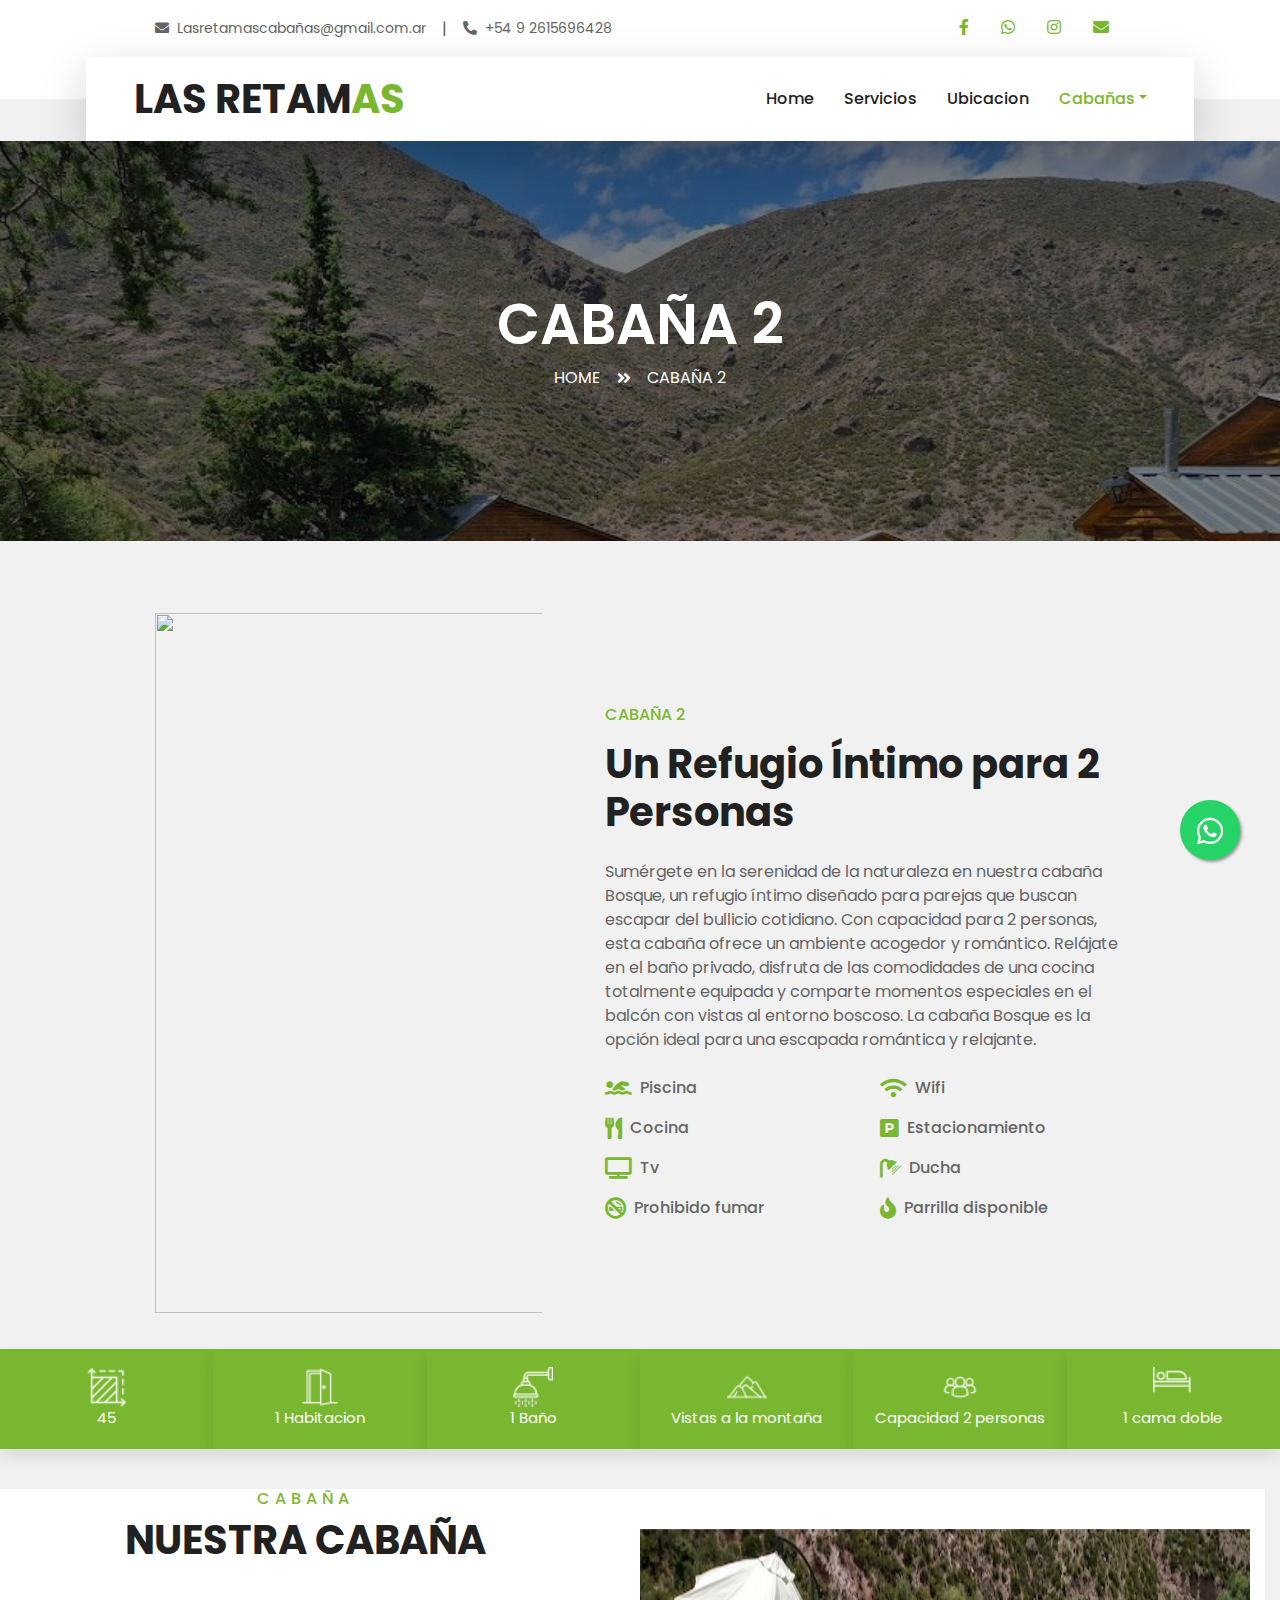
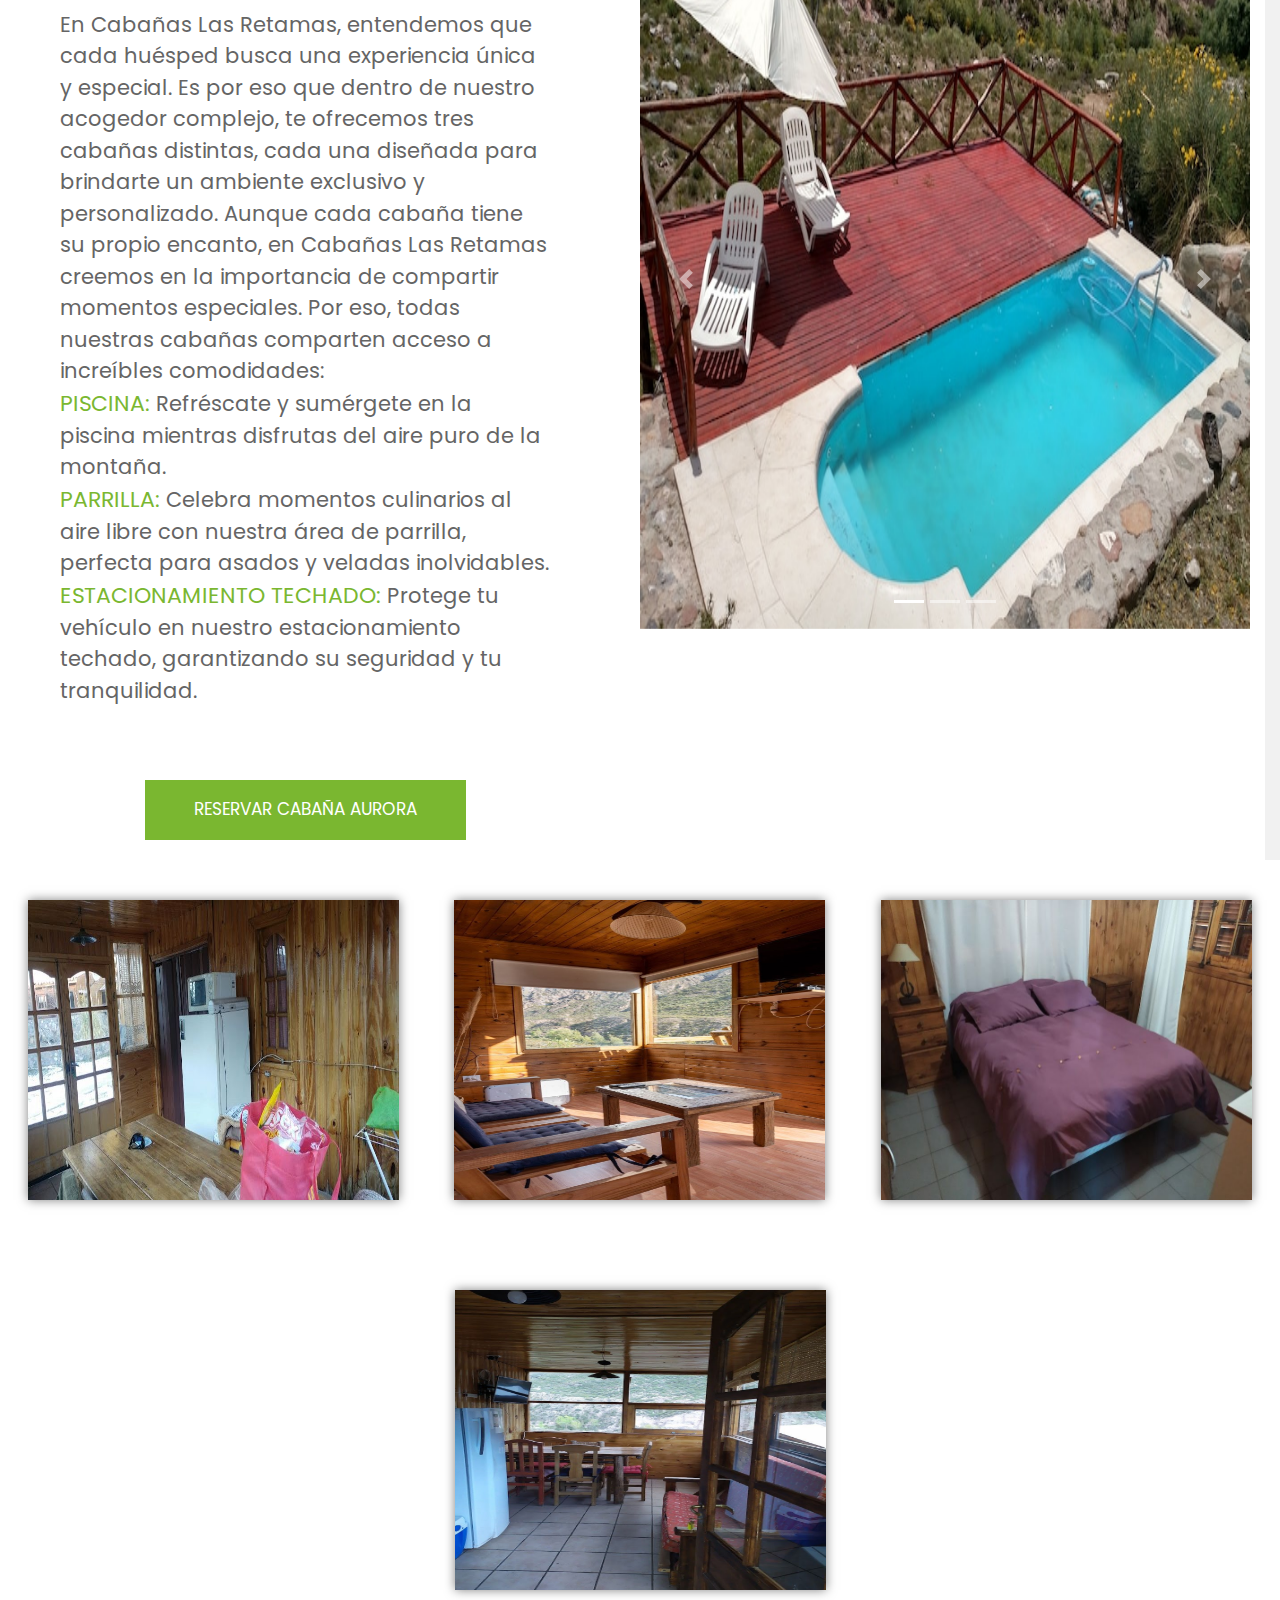
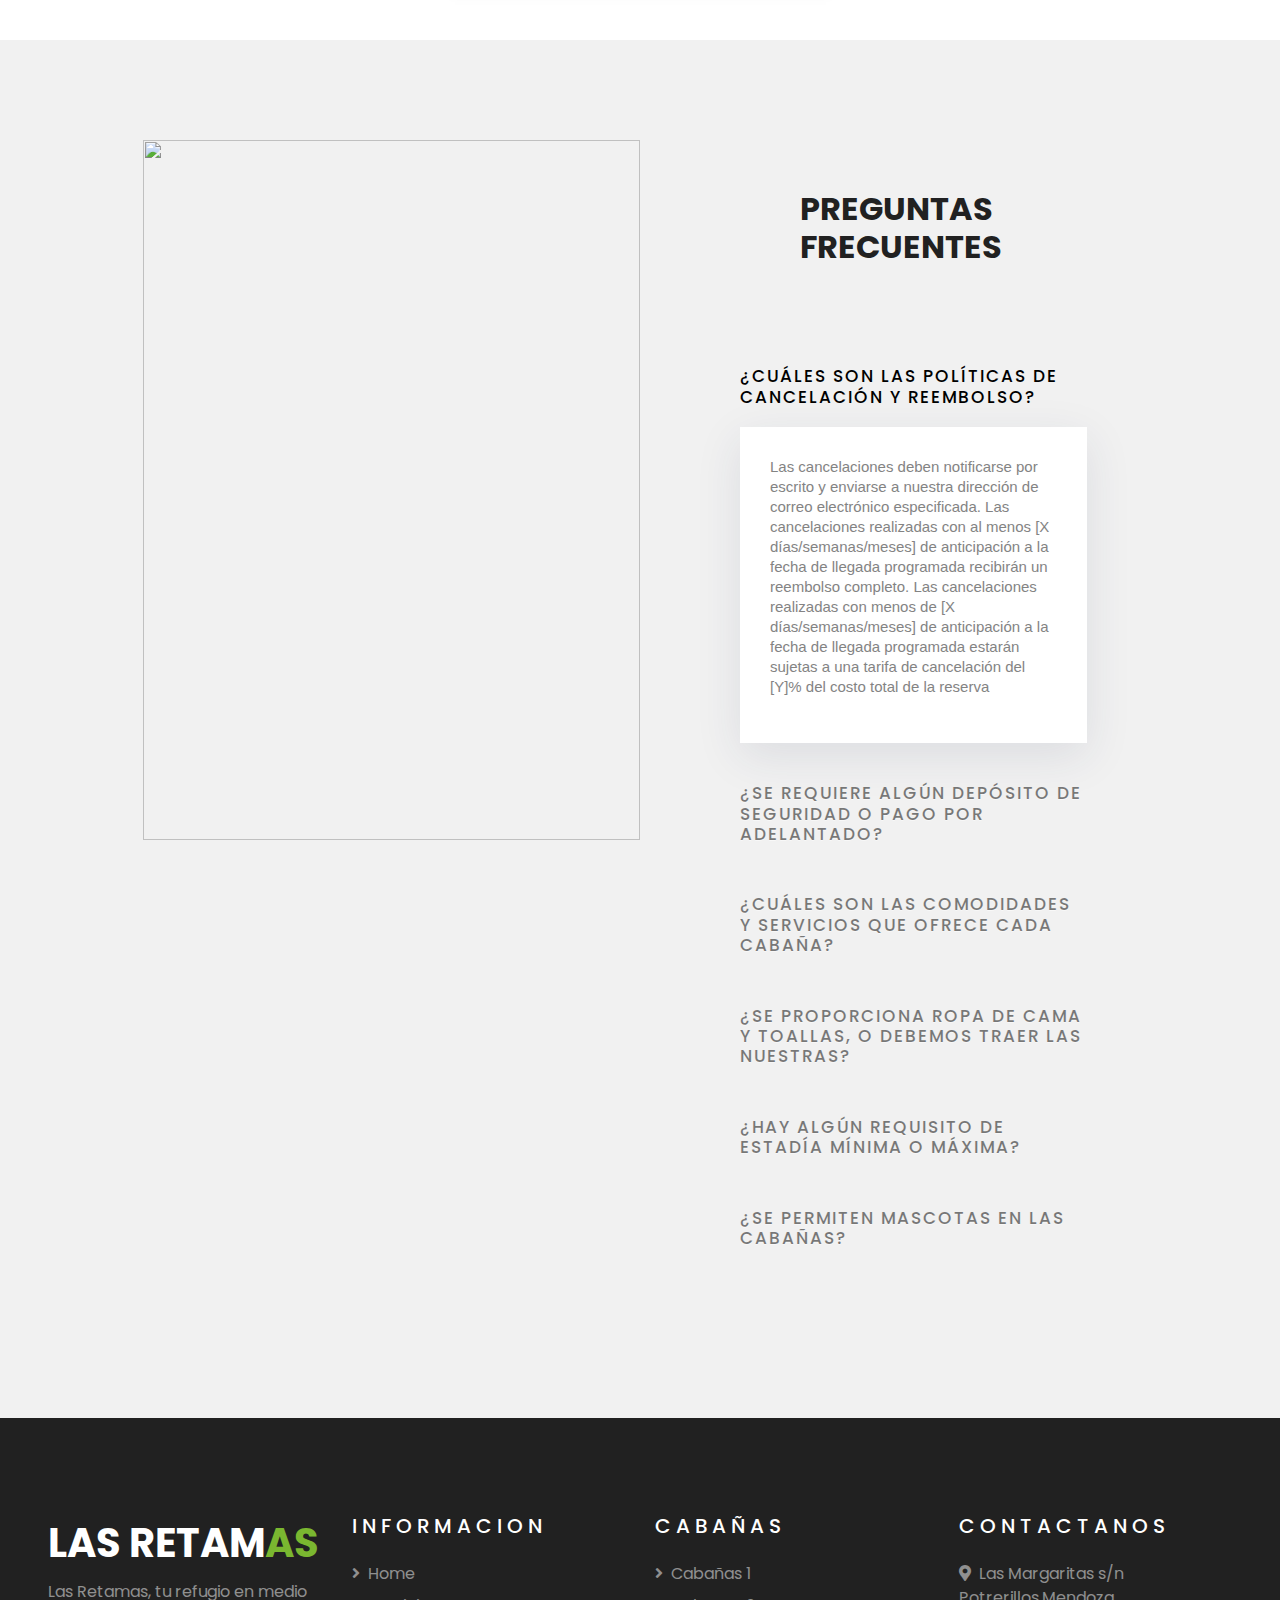
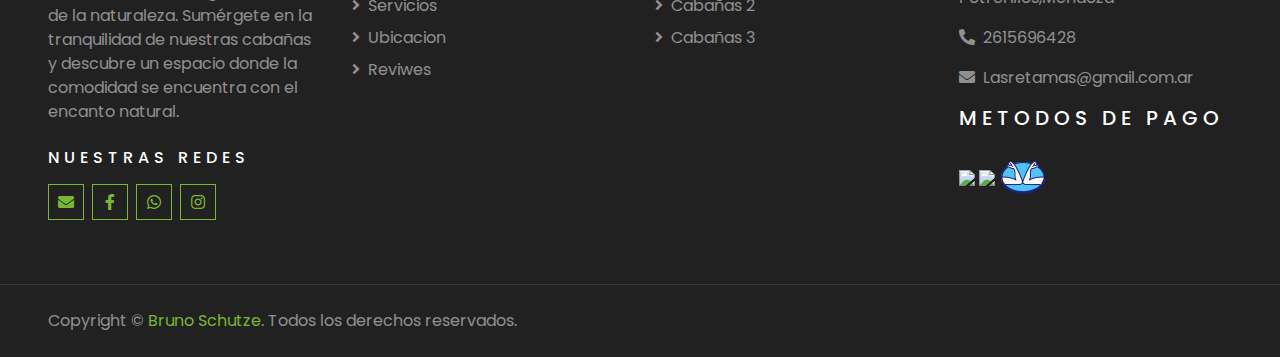
==== pages/cabaña2.html @ 5788be17 "Primer-comit-final" ====
<!DOCTYPE html>
<html lang="en">

<head>
    <meta charset="utf-8">
    <title>Las Retamas - Cabaña 2</title>
    <meta content="width=device-width, initial-scale=1.0" name="viewport">
    <meta content="Free HTML Templates" name="keywords">
    <meta content="Free HTML Templates" name="description">
    <link rel="icon" href="../img/logo.png">

    <!-- bootstrap css -->
    <link rel="stylesheet" href="../css2/bootstrap.min.css">
    <!-- Responsive-->
    <link rel="stylesheet" href="../css2/responsive.css">
    <!-- Scrollbar Custom CSS -->
    <link rel="stylesheet" href="../css2/jquery.mCustomScrollbar.min.css">
    <!-- Tweaks for older IEs-->
    <link rel="stylesheet" href="https://netdna.bootstrapcdn.com/font-awesome/4.0.3/css/font-awesome.css">
    <link rel="stylesheet" href="https://cdnjs.cloudflare.com/ajax/libs/fancybox/2.1.5/jquery.fancybox.min.css" media="screen">
    <!-- Favicon -->
    <link href="img/favicon.ico" rel="icon">
    <!-- Google Web Fonts -->
    <link rel="preconnect" href="https://fonts.gstatic.com">
    <link href="https://fonts.googleapis.com/css2?family=Poppins:wght@400;500;600;700&display=swap" rel="stylesheet"> 
    <!-- Font Awesome -->
    <link href="https://cdnjs.cloudflare.com/ajax/libs/font-awesome/5.10.0/css/all.min.css" rel="stylesheet">
    <!-- Libraries Stylesheet -->
    <link href="lib/owlcarousel/assets/owl.carousel.min.css" rel="stylesheet">
    <link href="lib/tempusdominus/css/tempusdominus-bootstrap-4.min.css" rel="stylesheet" />

    <!-- Google Web Fonts -->
    <link rel="preconnect" href="https://fonts.gstatic.com">
    <link href="https://fonts.googleapis.com/css2?family=Poppins:wght@400;500;600;700&display=swap" rel="stylesheet">

    <!-- Libraries Stylesheet -->
    <link href="lib/animate/animate.min.css" rel="stylesheet">
    <link href="lib/owlcarousel/assets/owl.carousel.min.css" rel="stylesheet">
    <link href="lib/tempusdominus/css/tempusdominus-bootstrap-4.min.css" rel="stylesheet" />

    <!-- Customized Bootstrap Stylesheet -->
    <link href="../css/style2.css" rel="stylesheet">

    <!-- Customized Bootstrap Stylesheet -->
    <link href="../css4/style.css" rel="stylesheet">
    
</head>

<body>
    <!-- Topbar Start -->
    <div class="container-fluid bg-light pt-3 d-none d-lg-block">
        <div class="container">
            <div class="row">
                <div class="col-lg-6 text-center text-lg-left mb-2 mb-lg-0">
                    <div class="d-inline-flex align-items-center">
                        <p class="contact-info"><i class="fa fa-envelope mr-2"></i>Lasretamascabañas@gmail.com.ar</p>
                        <p class="text-body px-3">|</p>
                        <p class="contact-info"><i class="fa fa-phone-alt mr-2"></i>+54 9 2615696428</p>
                    </div>
                </div>
    
                <div class="col-lg-6 text-center text-lg-right">
                    <div class="d-inline-flex align-items-center">
                        <a class="text-primary px-3" href="https://www.facebook.com/profile.php?id=100063808460003" target="_blank">
                            <i class="fab fa-facebook-f"></i>
                        </a>
                        <a class="text-primary px-3" href="https://api.whatsapp.com/send?phone=2615696428&text=Hola, me gustaria reservar en Las Retamas" target="_blank">
                            <i class="fab fa-whatsapp"></i>
                        </a>
                        <a class="text-primary px-3" href="https://www.instagram.com/lasretamasmza/" target="_blank">
                            <i class="fab fa-instagram"></i>
                        </a>
                        <a class="text-primary px-3" href="mailto:Lasretamascabañas@gmail.com.ar" target="_blank">
                            <i class="fas fa-envelope"></i>
                        </a>
                    </div>
                </div>
            </div>
        </div>
    </div>
    <!-- Topbar End -->

    

    <!-- Navbar Start -->
    <div class="container-fluid position-relative nav-bar p-0">
        <div class="container-lg position-relative p-0 px-lg-3" style="z-index: 9;">
            <nav class="navbar navbar-expand-lg bg-light navbar-light shadow-lg py-3 py-lg-0 pl-3 pl-lg-5">
                <a href="" class="navbar-brand">
                    <h1 class="m-0 text-primary"><span class="text-dark">LAS RETAM</span>AS</h1>
                </a>
                <button type="button" class="navbar-toggler" data-toggle="collapse" data-target="#navbarCollapse">
                    <span class="navbar-toggler-icon"></span>
                </button>
                <div class="collapse navbar-collapse justify-content-between px-3" id="navbarCollapse">
                    <div class="navbar-nav ml-auto py-0">
                        <a href="../index.html" class="nav-item nav-link">Home</a>
                        <a href="../index.html#servicios" class="nav-item nav-link">Servicios</a>
                        <a href="../index.html#ubicacion" class="nav-item nav-link">Ubicacion</a>
                        <div class="nav-item dropdown">
                            <a href="#" class="nav-link dropdown-toggle active" data-toggle="dropdown">Cabañas</a>
                            <div class="dropdown-menu border-0 rounded-0 m-0">
                                <a href="./cabaña1.html" class="dropdown-item">Cabaña 1</a>
                                <a href="./cabaña2.html" class="dropdown-item">Cabaña 2</a>
                                <a href="./cabaña3.html " class="dropdown-item">Cabaña 3</a>
                            </div>
                        </div>
                    </div>
                </div>
            </nav>
        </div>
    </div>
    <!-- Navbar End -->


    <!-- Header Start -->
    <div class="container-fluid page-header-2">
        <div class="container">
            <div class="d-flex flex-column align-items-center justify-content-center" style="min-height: 400px">
                <h3 class="display-4 text-white text-uppercase">CABAÑA 2</h3>
                <div class="d-inline-flex text-white">
                    <p class="m-0 text-uppercase"><a class="text-white" href="../index.html">Home</a></p>
                    <i class="fa fa-angle-double-right pt-1 px-3"></i>
                    <p class="m-0 text-uppercase">CABAÑA 2</p>
                </div>
            </div>
        </div>
    </div>
    <!-- Header End -->
    
    


    <!-- About Start -->
<div class="container-fluid py-5">
    <div class="container pt-0 pt-lg-4">
        <div class="row align-items-center">
            <div class="col-lg-5">
                <img class="img-fluid" src="../img/cabañas-vista-con-dron.jpg" alt="">
            </div>
            <div class="col-lg-7 mt-5 mt-lg-0 pl-lg-5">
                <h6 class="text-secondary text-uppercase font-weight-medium mb-3">Cabaña 2</h6>
                <h1 class="mb-4">Un Refugio Íntimo para 2 Personas</h1>
                <p class="mb-2">Sumérgete en la serenidad de la naturaleza en nuestra cabaña Bosque, un refugio íntimo diseñado para parejas que buscan escapar del bullicio cotidiano. Con capacidad para 2 personas, esta cabaña ofrece un ambiente acogedor y romántico. Relájate en el baño privado, disfruta de las comodidades de una cocina totalmente equipada y comparte momentos especiales en el balcón con vistas al entorno boscoso. La cabaña Bosque es la opción ideal para una escapada romántica y relajante.</p>
                <div class="row servicios-columnas">
                    <div class="col-sm-6 pt-3">
                        <div class="d-flex align-items-center">
                            <i class="fas fa-lg fas fa-swimmer text-primary mr-2"></i>
                            <p class="font-weight-medium m-0">Piscina</p>
                        </div>
                    </div>
                    <div class="col-sm-6 pt-3">
                        <div class="d-flex align-items-center">
                            <i class="fas fa-lg fas fa-wifi text-primary mr-2"></i>
                            <p class="font-weight-medium m-0">Wifi</p>
                        </div>
                    </div>
                    <div class="col-sm-6 pt-3">
                        <div class="d-flex align-items-center">
                            <i class="fas fa-lg fas fa-utensils text-primary mr-2"></i>
                            <p class="font-weight-medium m-0">Cocina</p>
                        </div>
                    </div>
                    <div class="col-sm-6 pt-3">
                        <div class="d-flex align-items-center">
                            <i class="fas fa-lg fas fa-parking text-primary mr-2"></i>
                            <p class="font-weight-medium m-0">Estacionamiento</p>
                        </div>
                    </div>
                    <div class="col-sm-6 pt-3">
                        <div class="d-flex align-items-center">
                            <i class="fas fa-lg fas fa-tv text-primary mr-2"></i>
                            <p class="font-weight-medium m-0">Tv</p>
                        </div>
                    </div> 
                    <div class="col-sm-6 pt-3">
                        <div class="d-flex align-items-center">
                            <i class="fas fa-lg fa-shower text-primary mr-2"></i>
                            <p class="font-weight-medium m-0">Ducha</p>
                        </div>
                    </div>
                    <div class="col-sm-6 pt-3">
                        <div class="d-flex align-items-center">
                            <i class="fas fa-lg fas fa-smoking-ban text-primary mr-2"></i>
                            <p class="font-weight-medium m-0">Prohibido fumar</p>
                        </div>
                    </div>
                    <div class="col-sm-6 pt-3">
                        <div class="d-flex align-items-center">
                            <i class="fas fa-lg fas fa-fire text-primary mr-2"></i>
                            <p class="font-weight-medium m-0">Parrilla disponible</p>
                        </div>
                    </div> 
                </div>
            </div>
        </div>
    </div>
</div>
<!-- About End -->


    <section class="imagenes-botones">
        <button type="button" class="btn btn-primary">
            <img src="../img/metros-cuadrados-logo.png" alt="Image 1">
            <span class="texto-grande"><br>45</span>
        </button>
        <button type="button" class="btn btn-primary" >
            <img src="../img/puerta-abierta.png" alt="Image 2">
            <span class="texto-grande"><br>1 Habitacion</span>
        </button>
        <button type="button" class="btn btn-primary">
            <img src="../img/ducha.png" alt="Image 3">
            <span class="texto-grande"><br>1 Baño</span>
        </button>
        <button type="button" class="btn btn-primary">
            <img src="../img/montaña.png" alt="Image 4">
            <span class="texto-grande"><br>Vistas a la montaña</span>
        </button>
        <button type="button" class="btn btn-primary">
            <img src="../img/grupo-de-personas.png" alt="Image 5">
            <span class="texto-grande"><br>Capacidad 2 personas</span>
        </button>
        <button type="button" class="btn btn-primary">
            <img src="../img/cama-logo.png" alt="Image 6">
            <span class="texto-grande"><br>1 cama doble </span>
        </button>
    </section>



<!-- Carosuel mio -->
<div class="row br" style="background-color: white; width: 100%;" >
    <div class="col-md-6 text-center my-auto text-left">
        <h6 class="text-primary text-uppercase" style="letter-spacing: 5px;">CABAÑA</h6>
        <h1>NUESTRA CABAÑA</h1>
        <p class="text" style="font-size: 21px; margin-top: 45px;">
            En Cabañas Las Retamas, entendemos que cada huésped busca una experiencia única y especial. Es por eso que dentro de nuestro acogedor complejo, te ofrecemos tres cabañas distintas, cada una diseñada para brindarte un ambiente exclusivo y personalizado.
            Aunque cada cabaña tiene su propio encanto, en Cabañas Las Retamas creemos en la importancia de compartir momentos especiales. Por eso, todas nuestras cabañas comparten acceso a increíbles comodidades:
            <br><span style="color: #7AB730; font-size: 22px;">PISCINA:</span> Refréscate y sumérgete en la piscina mientras disfrutas del aire puro de la montaña.
            <br><span style="color: #7AB730; font-size: 22px;">PARRILLA:</span> Celebra momentos culinarios al aire libre con nuestra área de parrilla, perfecta para asados y veladas inolvidables.
            <br><span style="color: #7AB730; font-size: 22px;">ESTACIONAMIENTO TECHADO:</span> Protege tu vehículo en nuestro estacionamiento techado, garantizando su seguridad y tu tranquilidad.
        </p>

        <div class="container text-center" style="margin-bottom: 20px; margin-top: 10px;">
            <a href="https://api.whatsapp.com/send?phone=2613667004&text=Hola, vi la informacion de la pagina web me gustaria reservar la Cabaña Aurora" class="btn btn-primary py-md-3 px-md-5 mt-2" style="font-size: 17px;">RESERVAR CABAÑA AURORA</a>
        </div>
    </div>
    <div class="col-md-6">
        <div id="demo" class="carousel slide" data-ride="carousel">
            <ul class="carousel-indicators">
                <li data-target="#demo" data-slide-to="0" class="active"></li>
                <li data-target="#demo" data-slide-to="1"></li>
                <li data-target="#demo" data-slide-to="2"></li>
            </ul>
            <div class="carousel-inner" style="margin-bottom: 30px; margin-top: 40px;">
                <div class="carousel-item active">
                    <img class="carousel-img" src="../img/pileta.jpg" alt="Imagen 1" width="100%" height="700px">
                  </div>
                  <div class="carousel-item">
                    <img class="carousel-img" src="../img/balcon-se-ve-cabañas.jpeg" alt="Imagen 2" width="100%" height="700px">
                  </div>
                  <div class="carousel-item">
                    <img class="carousel-img" src="../img/pileta-foto-linda-con-zoom.jpeg" alt="Imagen 3" width="100%" height="700px">
                  </div>
                  <div class="carousel-item">
                    <img class="carousel-img" src="../img/parilla-carne.jpeg" alt="Imagen 4" width="100%" height="700px">
                  </div>
                  <div class="carousel-item">
                    <img class="carousel-img" src="../img/garage-cubierto.jpeg" alt="Imagen 4" width="100%" height="700px">
                  </div>
            </div>
            <a class="carousel-control-prev" href="#demo" data-slide="prev">
                <span class="carousel-control-prev-icon"></span>
            </a>
            <a class="carousel-control-next" href="#demo" data-slide="next">
                <span class="carousel-control-next-icon"></span>
            </a>
        </div>
    </div>
</div>
<!-- Carosuel mio -->

    <!-- collage pics-->
    <section class="image-container" style="margin-bottom: 100px; background-color: white;" >
        <img src="../img/cabaña-adentro.jpeg" alt="Image 1">
        <img src="../img/esquina-cabaña-adentro.jpeg" alt="Image 2">
        <img src="../img/cama-matrimonial.jpeg" alt="Image 3">
        <img src="../img/cabaña-adentro-foto-linda.jpeg" alt="Image 4">
    </section> 

    


    <section class="restaurant top" style="margin-top: 100px; margin-bottom: 100px; "id="restaurant">
        <div class="container flex">
          <div class="left">
            <img src="../img/vista-arriba-de-costado.jpg" alt="">
          </div>
          <div class="right">
            <div class="text">
              <h2>PREGUNTAS FRECUENTES</h2>
            </div>
            <div class="accordionWrapper">
              <div class="accordionItem open">
                <h6 class="accordionIHeading text-uppercase" style="letter-spacing: 2px;">¿Cuáles son las políticas de cancelación y reembolso?</h6>
                <div class="accordionItemContent">
                  <p>Las cancelaciones deben notificarse por escrito y enviarse a nuestra dirección de correo electrónico especificada.
                    Las cancelaciones realizadas con al menos [X días/semanas/meses] de anticipación a la fecha de llegada programada recibirán un reembolso completo.
                    Las cancelaciones realizadas con menos de [X días/semanas/meses] de anticipación a la fecha de llegada programada estarán sujetas a una tarifa de cancelación del [Y]% del costo total de la reserva
                  </p>
                </div>
              </div>
              <div class="accordionItem close">
                <h6 class="accordionIHeading text-uppercase" style="letter-spacing: 2px;">¿Se requiere algún depósito de seguridad o pago por adelantado?</h6>
                <div class="accordionItemContent">
                  <p>Si; se requiere un depósito de seguridad para todas las reservas. El monto del depósito se especificará al cliente al realizar la reserva..
                  </p>
                </div>
              </div>
              <div class="accordionItem close">
                <h6 class="accordionIHeading text-uppercase" style="letter-spacing: 2px;">¿Cuáles son las comodidades y servicios que ofrece cada cabaña?</h6>
                <div class="accordionItemContent">
                  <p>
                    "Nuestras cabañas están diseñadas para ofrecer a nuestros huéspedes una experiencia acogedora y confortable. Cada cabaña cuenta con una variedad de comodidades y servicios para garantizar una estancia inolvidable:
                    
                    <br>Servicios de la Unidad:
                    Baño privado con ducha, Juegos de toallas para su comodidad.
                    <br>Habitación:
                    Calefacción para mantenerse cálido en cualquier temporada.
                    <br>Entretenimiento:
                    Televisión LCD de 28 pulgadas para disfrutar de programas y películas.
                    <br>Comida y Bebida:
                    
                    Cocina completamente equipada con utensilios y vajilla.
                    Tetera/pava eléctrica para preparar tus bebidas favoritas.
                    Refrigerador/freezer de tamaño grande para almacenar alimentos frescos.
                    Microondas, horno y placa de cocina para cocinar tus propias comidas.
                    <br>Más Características:
                    Algunas cabañas ofrecen vistas panorámicas a las montañas.
                    Espacios al aire libre, ya sea un balcón o patio, para disfrutar del entorno natural.
                  </p>
                </div>
              </div>
              <div class="accordionItem close">
                <h6 class="accordionIHeading text-uppercase" style="letter-spacing: 2px;">¿Se proporciona ropa de cama y toallas, o debemos traer las nuestras?</h6>
                <div class="accordionItemContent">
                  <p>
                    "Sí, en nuestras cabañas proporcionamos toda la ropa de cama necesaria, así como toallas para su conveniencia. Queremos que su estancia sea lo más cómoda posible, por lo que puede dejar espacio en su equipaje y despreocuparse de traer estos elementos.
                </div>
              </div>
              <div class="accordionItem close">
                <h6 class="accordionIHeading text-uppercase" style="letter-spacing: 2px;">¿Hay algún requisito de estadía mínima o máxima?</h6>
                <div class="accordionItemContent">
                  <p>"No, no imponemos ningún requisito de estadía mínima ni máxima. En Cabañas Las Retamas, entendemos que cada huésped tiene necesidades y planes únicos. Ya sea que esté buscando una escapada de fin de semana, unas vacaciones más prolongadas o cualquier otra duración, estamos encantados de adaptarnos a sus preferencias. 
                  </p>
                </div>
              </div>
              <div class="accordionItem close">
                <h6 class="accordionIHeading text-uppercase" style="letter-spacing: 2px;">¿Se permiten mascotas en las cabañas?</h6>
                <div class="accordionItemContent">
                  <p>Lo sentimos, pero en nuestras cabañas no se permiten mascotas. Queremos asegurarnos de mantener un ambiente cómodo y seguro para todos nuestros huéspedes, y esta política nos ayuda a garantizar una experiencia agradable para todos.
                  </p>
                </div>
              </div>
            </div>
          </div>
        </div>
      </section>
      <script>
        var accItem = document.getElementsByClassName('accordionItem');
        var accHD = document.getElementsByClassName('accordionIHeading');
    
        for (i = 0; i < accHD.length; i++) {
          accHD[i].addEventListener('click', toggleItem, false);
        }
    
        function toggleItem() {
          var itemClass = this.parentNode.className;
          for (var i = 0; i < accItem.length; i++) {
            accItem[i].className = 'accordionItem close';
          }
          if (itemClass == 'accordionItem close') {
            this.parentNode.className = 'accordionItem open';
          }
        }
      </script>


    <!-- Back to Top -->
    <a href="#" class="btn btn-lg btn-primary btn-lg-square back-to-top" style="position: fixed; bottom: 120px;"><i class="fa fa-angle-double-up"></i></a>

    <!-- Footer Start -->
    <div class="container-fluid bg-dark text-white-50 py-5 px-sm-3 px-lg-5" style="margin-top: 0px;">
        <div class="row pt-5">
            <div class="col-lg-3 col-md-6 mb-5">
                <a href="" class="navbar-brand">
                    <h1 class="text-primary"><span class="text-white">LAS RETAM</span>AS</h1>
                </a>
                <p>Las Retamas, tu refugio en medio de la naturaleza. Sumérgete en la tranquilidad de nuestras cabañas y descubre un espacio donde la comodidad se encuentra con el encanto natural.</p>
                <h6 class="text-white text-uppercase mt-4 mb-3" style="letter-spacing: 5px;">Nuestras Redes</h6>
                <div class="d-flex justify-content-start">
                    <a class="btn btn-outline-primary btn-square mr-2" href="mailto:Lasretamascabañas@gmail.com.ar" target="_blank"><i class="fas fa-envelope"></i></a>
                    <a class="btn btn-outline-primary btn-square mr-2" href="https://www.facebook.com/profile.php?id=100063808460003" target="_blank"><i class="fab fa-facebook-f"></i></a>
                    <a class="btn btn-outline-primary btn-square mr-2" href="https://api.whatsapp.com/send?phone=2615696428&text=Hola, me gustaria reservar en Las Retamas" target="_blank"><i class="fab fa-whatsapp"></i></a>
                    <a class="btn btn-outline-primary btn-square" href="https://www.instagram.com/lasretamasmza/" target="_blank"><i class="fab fa-instagram"></i></a>
                </div>
            </div>
            <div class="col-lg-3 col-md-6 mb-5">
                <h5 class="text-white text-uppercase mb-4" style="letter-spacing: 5px;">INFORMACION</h5>
                <div class="d-flex flex-column justify-content-start">
                    <a class="text-white-50 mb-2" href="../index.html"><i class="fa fa-angle-right mr-2"></i>Home</a>
                    <a class="text-white-50 mb-2" href="#servicios"><i class="fa fa-angle-right mr-2"></i>Servicios</a>
                    <a class="text-white-50 mb-2" href="#ubicacion"><i class="fa fa-angle-right mr-2"></i>Ubicacion</a>
                    <a class="text-white-50 mb-2" href="#opiniones"><i class="fa fa-angle-right mr-2"></i>Reviwes</a>
                </div>
            </div>
            <div class="col-lg-3 col-md-6 mb-5">
                <h5 class="text-white text-uppercase mb-4" style="letter-spacing: 5px;">Cabañas</h5>
                <div class="d-flex flex-column justify-content-start">
                    <a class="text-white-50 mb-2" href="./cabaña1.html"><i class="fa fa-angle-right mr-2"></i>Cabañas 1</a>
                    <a class="text-white-50 mb-2" href="./cabaña2.html"><i class="fa fa-angle-right mr-2"></i>Cabañas 2</a>
                    <a class="text-white-50 mb-2" href="./cabaña3.html"><i class="fa fa-angle-right mr-2"></i>Cabañas 3</a>
                </div>
            </div>
            <div class="col-lg-3 col-md-6 mb-5">
                <h5 class="text-white text-uppercase mb-4" style="letter-spacing: 5px;">Contactanos</h5>
                <p><i class="fa fa-map-marker-alt mr-2"></i>Las Margaritas s/n Potrerillos,Mendoza</p>
                <p><i class="fa fa-phone-alt mr-2"></i>2615696428</p>
                <p><i class="fa fa-envelope mr-2"></i>Lasretamas@gmail.com.ar</p>

                <h5 class="text-white text-uppercase mb-4" style="letter-spacing: 5px;">Metodos de Pago</h5>
                <img src="https://img.icons8.com/color/48/000000/visa.png" />
                <img src="https://img.icons8.com/color/48/000000/mastercard.png" />
                <img src="../img/icons8-mercado-pago-48.png" />
            </div>
        </div>
    </div>
    <div class="container-fluid bg-dark text-white border-top py-4 px-sm-3 px-md-5" style="border-color: rgba(256, 256, 256, .1) !important;">
        <div class="row">
            <div class="col-lg-6 text-center text-md-left mb-3 mb-md-0">
                <p class="m-0 text-white-50">Copyright &copy; <a href="#">Bruno Schutze</a>. Todos los derechos reservados.</a>
                </p>
            </div>
        </div>
    </div>   
    <!-- Footer End -->

    <!-- Back to Top -->
    <a href="#" class="btn btn-lg btn-primary btn-lg-square back-to-top" style="position: fixed; bottom: 120px;"><i class="fa fa-angle-double-up"></i></a>

    <a href="https://api.whatsapp.com/send?phone=2615696428&text=Hola, me gustaria reservar en Las Retamas" class= "float pulse" target="_blank">
        <i class="fab fa-whatsapp my-float "></i>
    </a>
    
    

    <!-- JavaScript Libraries -->
    <script src="https://code.jquery.com/jquery-3.4.1.min.js"></script>
    <script src="https://stackpath.bootstrapcdn.com/bootstrap/4.4.1/js/bootstrap.bundle.min.js"></script>
    <script src="lib/easing/easing.min.js"></script>
    <script src="lib/owlcarousel/owl.carousel.min.js"></script>
    <script src="lib/tempusdominus/js/moment.min.js"></script>
    <script src="lib/tempusdominus/js/moment-timezone.min.js"></script>
    <script src="lib/tempusdominus/js/tempusdominus-bootstrap-4.min.js"></script>


    <!-- Template Javascript -->
    <script src="js/main.js"></script>

    
</body>

</html>
---- css2/responsive.css ----
/*--------------------------------------------------------------------- File Name: responsive.css ---------------------------------------------------------------------*/


/*------------------------------------------------------------------- 991px x 768px ---------------------------------------------------------------------*/

@media (min-width: 1200px) and (max-width: 1342px) {
    #myCarousel a.carousel-control-next {
        right: 45.5%;
    }
    #myCarousel .carousel-control-next:hover,
    #myCarousel .carousel-control-next:focus {
        right: 44%;
    }
    #testimon a.carousel-control-prev {
        left: 116%;
    }
    #testimon a.carousel-control-next {
        right: -39%;
    }
}

@media (min-width: 992px) and (max-width: 1199px) {
    .navigation.navbar-dark .navbar-nav .nav-link {
        margin: 0px 29px;
    }
    #myCarousel a.carousel-control-next {
        right: 44.5%;
    }
    #myCarousel .carousel-control-next:hover,
    #myCarousel .carousel-control-next:focus {
        right: 42%;
    }
    #myCarousel .carousel-control-prev:hover,
    #myCarousel .carousel-control-prev:focus {
        left: 45.5%;
    }
    .text-bg h1 {
        font-size: 76px;
    }
    .about_img::before {
        height: 90%;
    }
    .mar_top {
        margin-top: -21px;
    }
    .gallery_text {
        height: 308px;
    }
    .titlepage h2 {
        font-size: 37px;
    }
    #design a.carousel-control-next {
        right: 26%;
    }
    #design a.carousel-control-prev {
        left: 28%;
    }
    .mr_le figure {
        margin-right: -145px !important;
    }
    .latest_news .news_box .news_img figure {
        margin-left: -145px;
    }
    .latest_news .news_box .news_room ul li a {
        padding-right: 8px;
    }
    .banner_testimonial {
        padding: 40px 20px;
    }
    #testimon a.carousel-control-prev {
        left: 113%;
    }
    #testimon a.carousel-control-next {
        right: -40%;
    }
    .footer h3 {
        font-size: 26px;
    }
}

@media (min-width: 768px) and (max-width: 991px) {
    .navigation.navbar-dark .navbar-nav .nav-link {
        margin: 0px 12px;
    }
    #myCarousel a.carousel-control-next {
        right: 42.5%;
    }
    #myCarousel .carousel-control-next:hover,
    #myCarousel .carousel-control-next:focus {
        right: 40%;
    }
    #myCarousel .carousel-control-prev:hover,
    #myCarousel .carousel-control-prev:focus {
        left: 45.5%;
    }
    .text-bg h1 {
        font-size: 60px;
        line-height: 73px;
    }
    .titlepage h2 {
        font-size: 28px;
        line-height: 23px;
    }
    .about .titlepage p {
        font-size: 15px;
        line-height: 28px;
        padding-bottom: 18px;
        padding-right: 13px;
    }
    .about_img::before {
        height: 77%;
    }
    .service_box h3 {
        font-size: 18px;
    }
    .gallery_text {
        height: 233px;
    }
    #design a.carousel-control-next {
        right: 25%;
    }
    #design a.carousel-control-prev {
        left: 14%;
    }
    .text_de .titlepage {
        padding-bottom: 13px;
    }
    .mr_le figure {
        margin-right: -118px !important;
    }
    .latest_news .news_box .news_img figure {
        margin-left: -120px;
    }
    .banner_testimonial {
        padding: 40px 3px;
    }
    .text_humai {
        padding: 0 10px 40px 15px;
    }
    #testimon a.carousel-control-prev {
        left: 110%;
    }
    #testimon a.carousel-control-next {
        right: -45%;
    }
    .footer h3 {
        font-size: 20px;
    }
    .pad_roght2 {
        padding-right: 0;
    }
    ul.social_icon li a {
        margin: 0 1px;
    }
}

@media (min-width: 576px) and (max-width: 767px) {
    .logo {
        padding-top: 5px;
    }
    .banner {
        min-height: 550px;
    }
    .text-bg h1 {
        font-size: 70px;
    }
    #myCarousel a.carousel-control-next {
        right: 42.5%;
    }
    #myCarousel .carousel-control-next:hover,
    #myCarousel .carousel-control-next:focus {
        right: 39%;
    }
    #myCarousel a.carousel-control-prev {
        left: 45%;
    }
    #myCarousel .carousel-control-prev:hover,
    #myCarousel .carousel-control-prev:focus {
        left: 40.5%;
    }
    .about .titlepage {
        margin-right: 0;
        padding-bottom: 30px;
    }
    .mar_top {
        margin-top: 30px;
    }
    .gallery_text {
        height: 264px;
    }
    .banner_design {
        max-width: inherit;
        padding-bottom: 117px;
    }
    #design .carousel-control-prev,
    #design .carousel-control-next {
        top: 65%;
    }
    #design a.carousel-control-prev {
        left: 39%;
    }
    .mr_le figure {
        margin-right: -13px !important;
    }
    .latest_news .news_box .news_img figure {
        margin-left: -12px;
    }
    .Testimonial .titlepage h2 {
        padding-top: 30px;
    }
    #testimon .carousel-control-prev,
    #testimon .carousel-control-next {
        top: 111%;
    }
    #testimon a.carousel-control-next {
        right: 32%;
    }
    #testimon a.carousel-control-prev {
        left: 36%;
    }
    .variat {
        margin-bottom: 30px;
    }
    .main_form .send_btn {
        margin-bottom: 30px;
    }
    .navigation.navbar {
        float: right;
        display: inherit !important;
        padding: 0;
        width: 100%;
        padding-top: 0px !important;
        margin-top: -31px;
    }
    .navigation .navbar-collapse {
        background: #202020;
        padding: 20px;
        margin-top: 73px;
        position: absolute;
        width: 100%;
        z-index: 999;
    }
    .navigation.navbar-dark .navbar-nav .nav-link {
        padding: 10px 0;
        color: #fff;
    }
    .navigation.navbar-dark .navbar-toggler {
        border: inherit;
        float: right;
    }
    .navigation.navbar-dark .navbar-toggler-icon {
        background: url(../images/menu_icon.png);
        background-repeat: no-repeat;
    }
    .d_none {
        display: none;
    }
}

@media (max-width: 575px) {
    .header {
        height: 122px;
    }
    .logo {
        padding-top: 5px;
        float: left;
        width: 140px;
    }
    .banner {
        min-height: 550px;
        padding-top: 37%;
    }
    .text-bg h1 {
        font-size: 44px;
        line-height: 55px;
    }
    #myCarousel a.carousel-control-next {
        right: 32.5%;
    }
    #myCarousel .carousel-control-next:hover,
    #myCarousel .carousel-control-next:focus {
        right: 25%;
    }
    #myCarousel a.carousel-control-prev {
        left: 45%;
    }
    #myCarousel .carousel-control-prev:hover,
    #myCarousel .carousel-control-prev:focus {
        left: 37.5%;
    }
    .about .titlepage {
        margin-right: 0;
        padding-bottom: 30px;
    }
    .mar_top {
        margin-top: 0px;
    }
    .service_box {
        margin-bottom: 30px;
    }
    .gallery_text {
        height: 264px;
        margin-bottom: 30px;
    }
    .titlepage h2 {
        font-size: 28px;
        line-height: 29px;
    }
    .latest_news .news_box .news_room ul li a {
        padding-right: 3px;
    }
    .banner_design {
        max-width: inherit;
        padding-bottom: 117px;
    }
    #design .carousel-control-prev,
    #design .carousel-control-next {
        top: 65%;
    }
    #design a.carousel-control-prev {
        left: 11%;
    }
    .mr_le figure {
        margin-right: -13px !important;
    }
    .latest_news .news_box .news_img figure {
        margin-left: -12px;
    }
    .banner_testimonial {
        padding: 40px 7px;
    }
    .text_humai {
        padding: 0 20px 40px 20px;
    }
    .Testimonial .titlepage h2 {
        padding-top: 30px;
    }
    #testimon .carousel-control-prev,
    #testimon .carousel-control-next {
        top: 107%;
    }
    #testimon a.carousel-control-next {
        right: 20%;
    }
    #testimon a.carousel-control-prev {
        left: 22%;
    }
    ul.link_menu {
        margin-bottom: 25px;
    }
    .variat {
        margin-bottom: 30px;
    }
    .main_form .send_btn {
        margin-bottom: 30px;
    }
    .navigation.navbar {
        float: right;
        display: inherit !important;
        padding: 0;
        width: 100%;
    }
    .navigation .navbar-collapse {
        background: #282828;
        padding: 20px;
        margin-top: 1px;
        position: absolute;
        width: 100%;
        margin-right: 20px;
        z-index: 999;
    }
    .navigation.navbar-dark .navbar-nav .nav-link {
        padding: 10px 0;
        color: #fff;
    }
    .navigation.navbar-dark .navbar-toggler {
        float: right;
        border: inherit;
        margin-top: -71px;
    }
    .navigation.navbar-dark .navbar-toggler-icon {
        background: url(../images/menu_icon.png);
        background-repeat: no-repeat;
    }
    .d_none {
        display: none;
    }
}
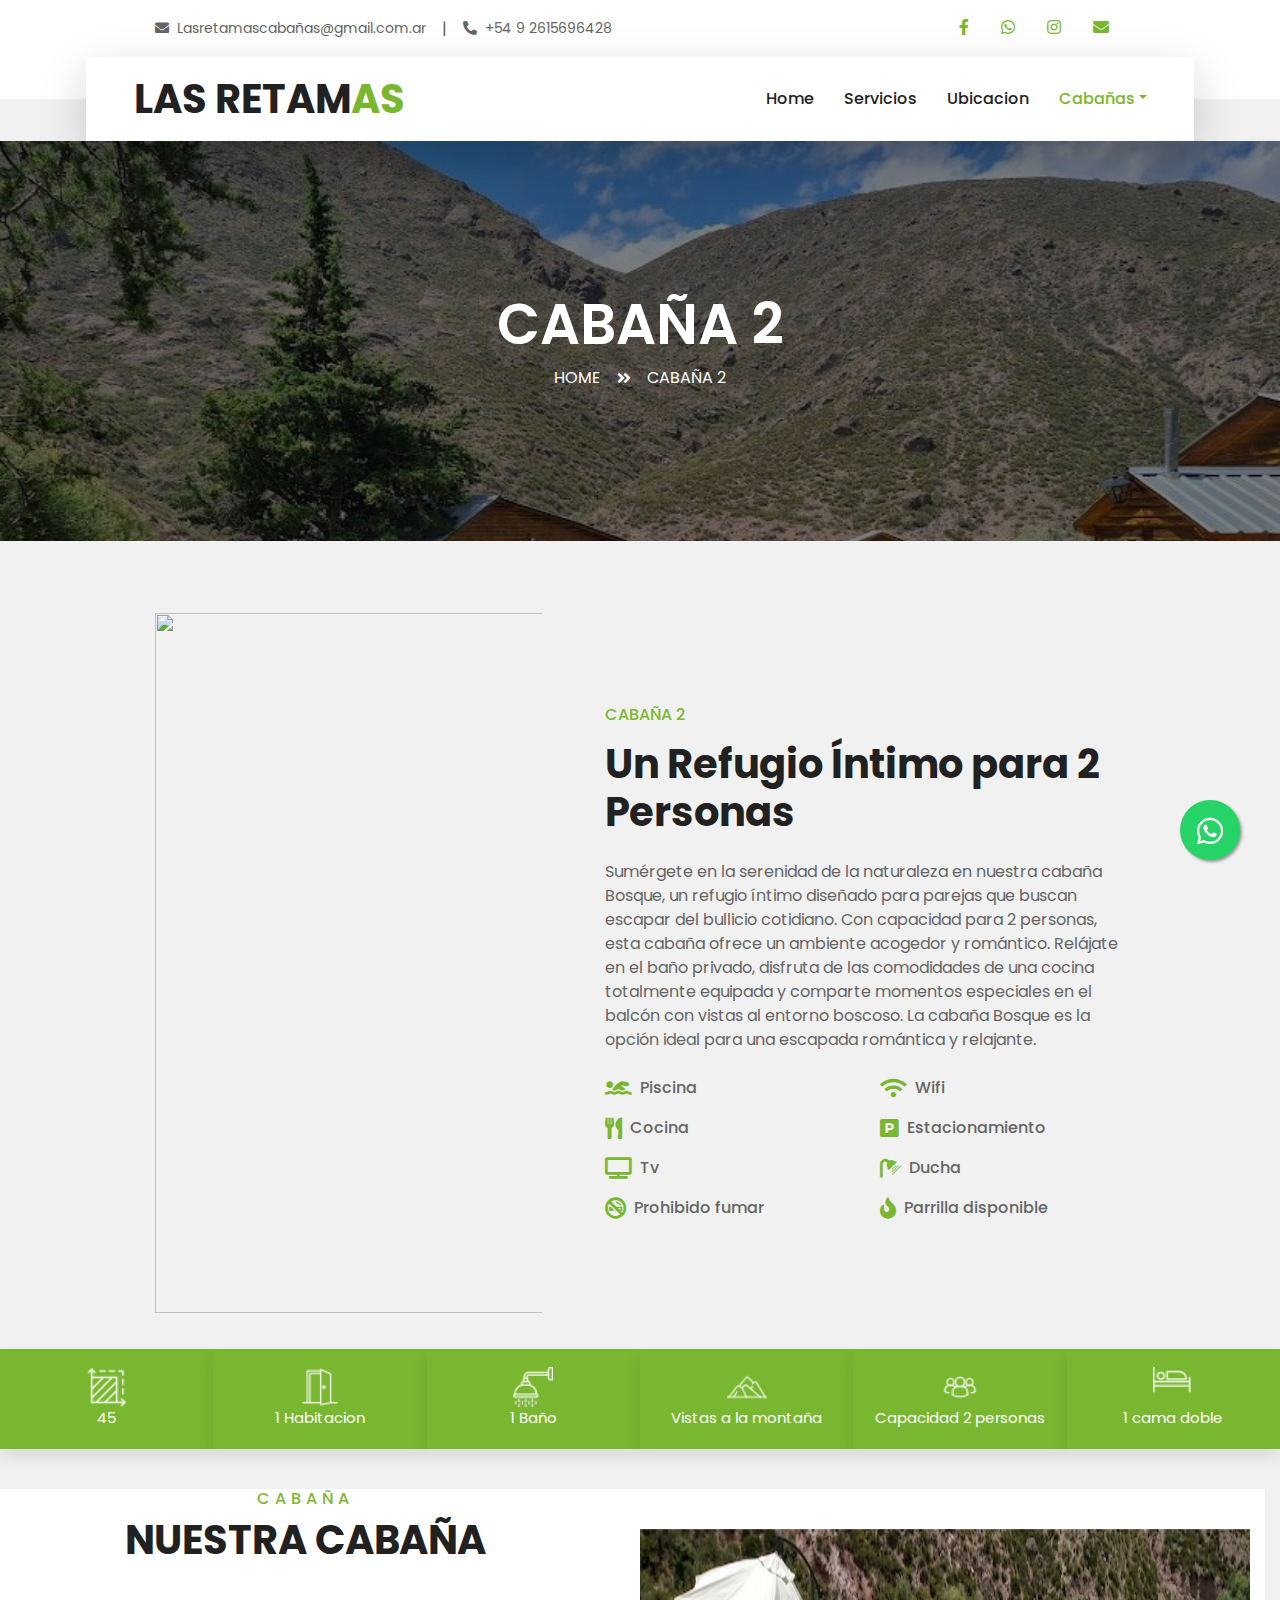
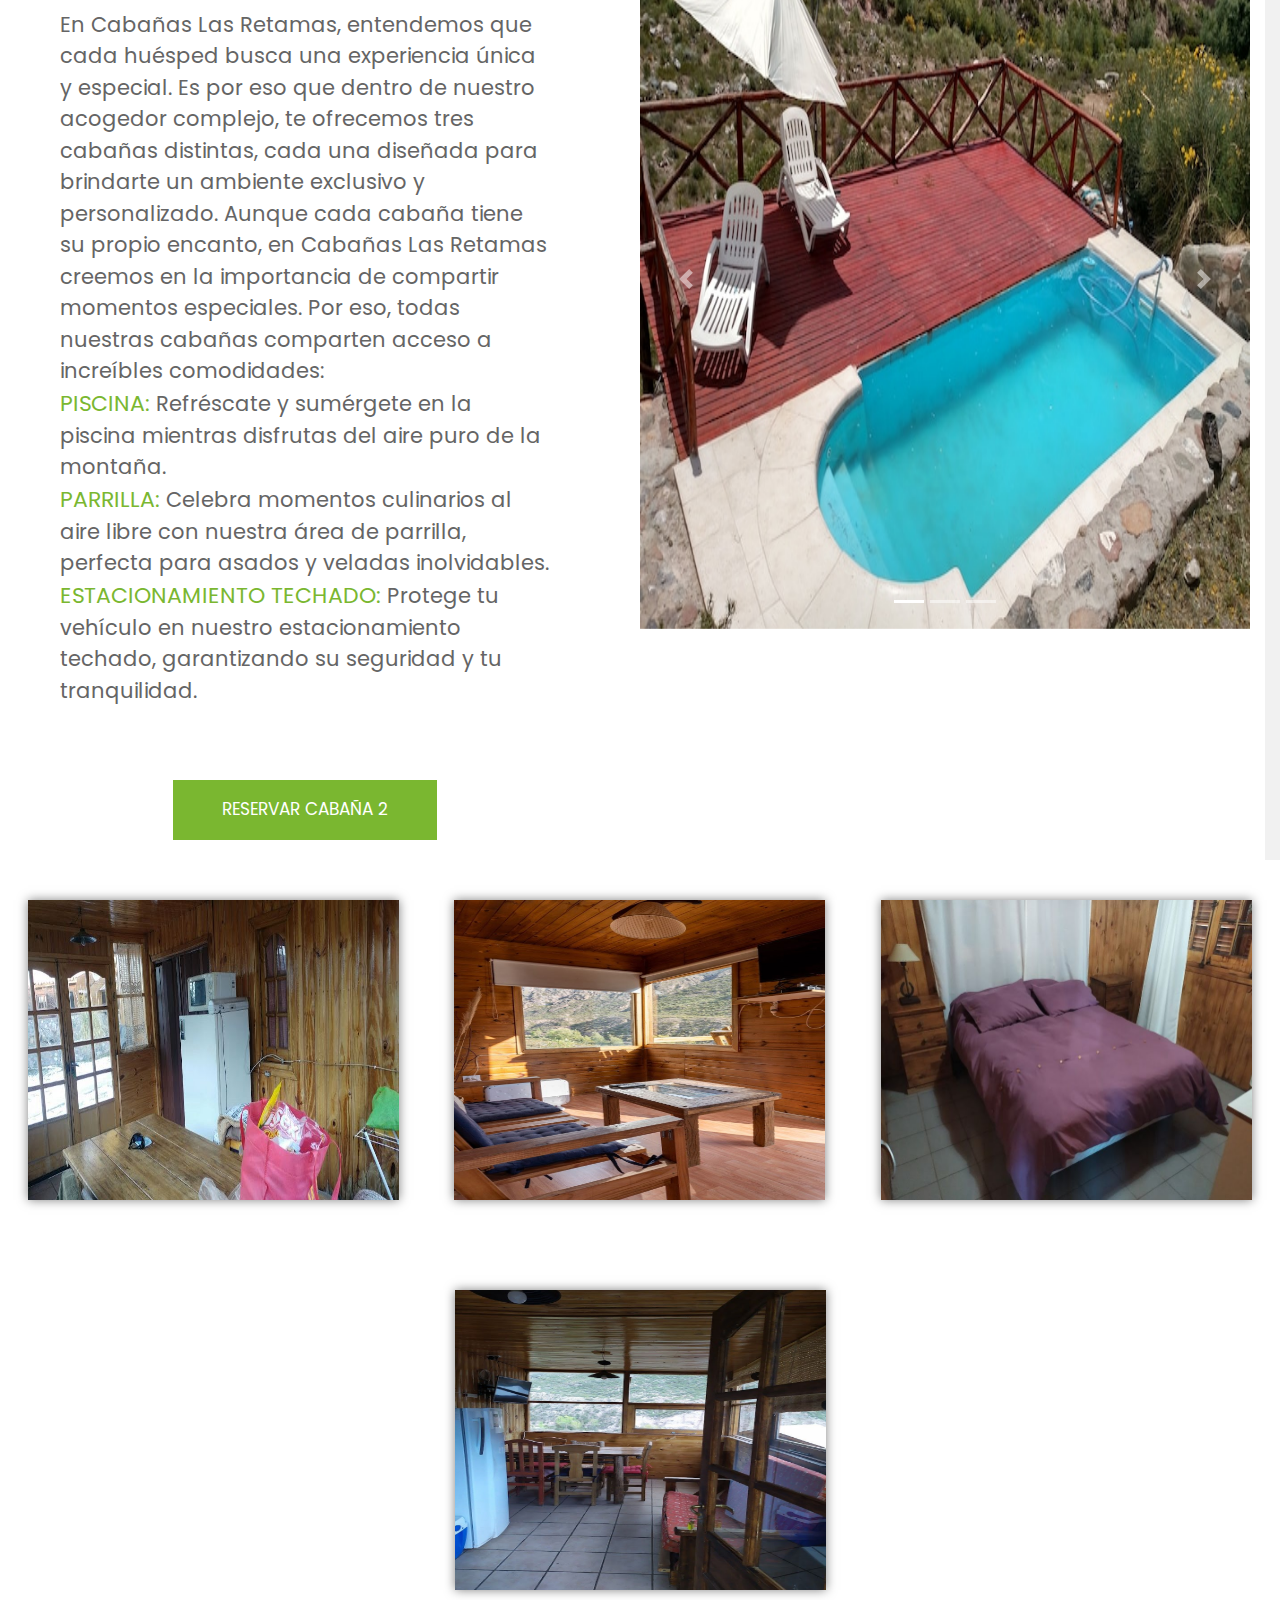
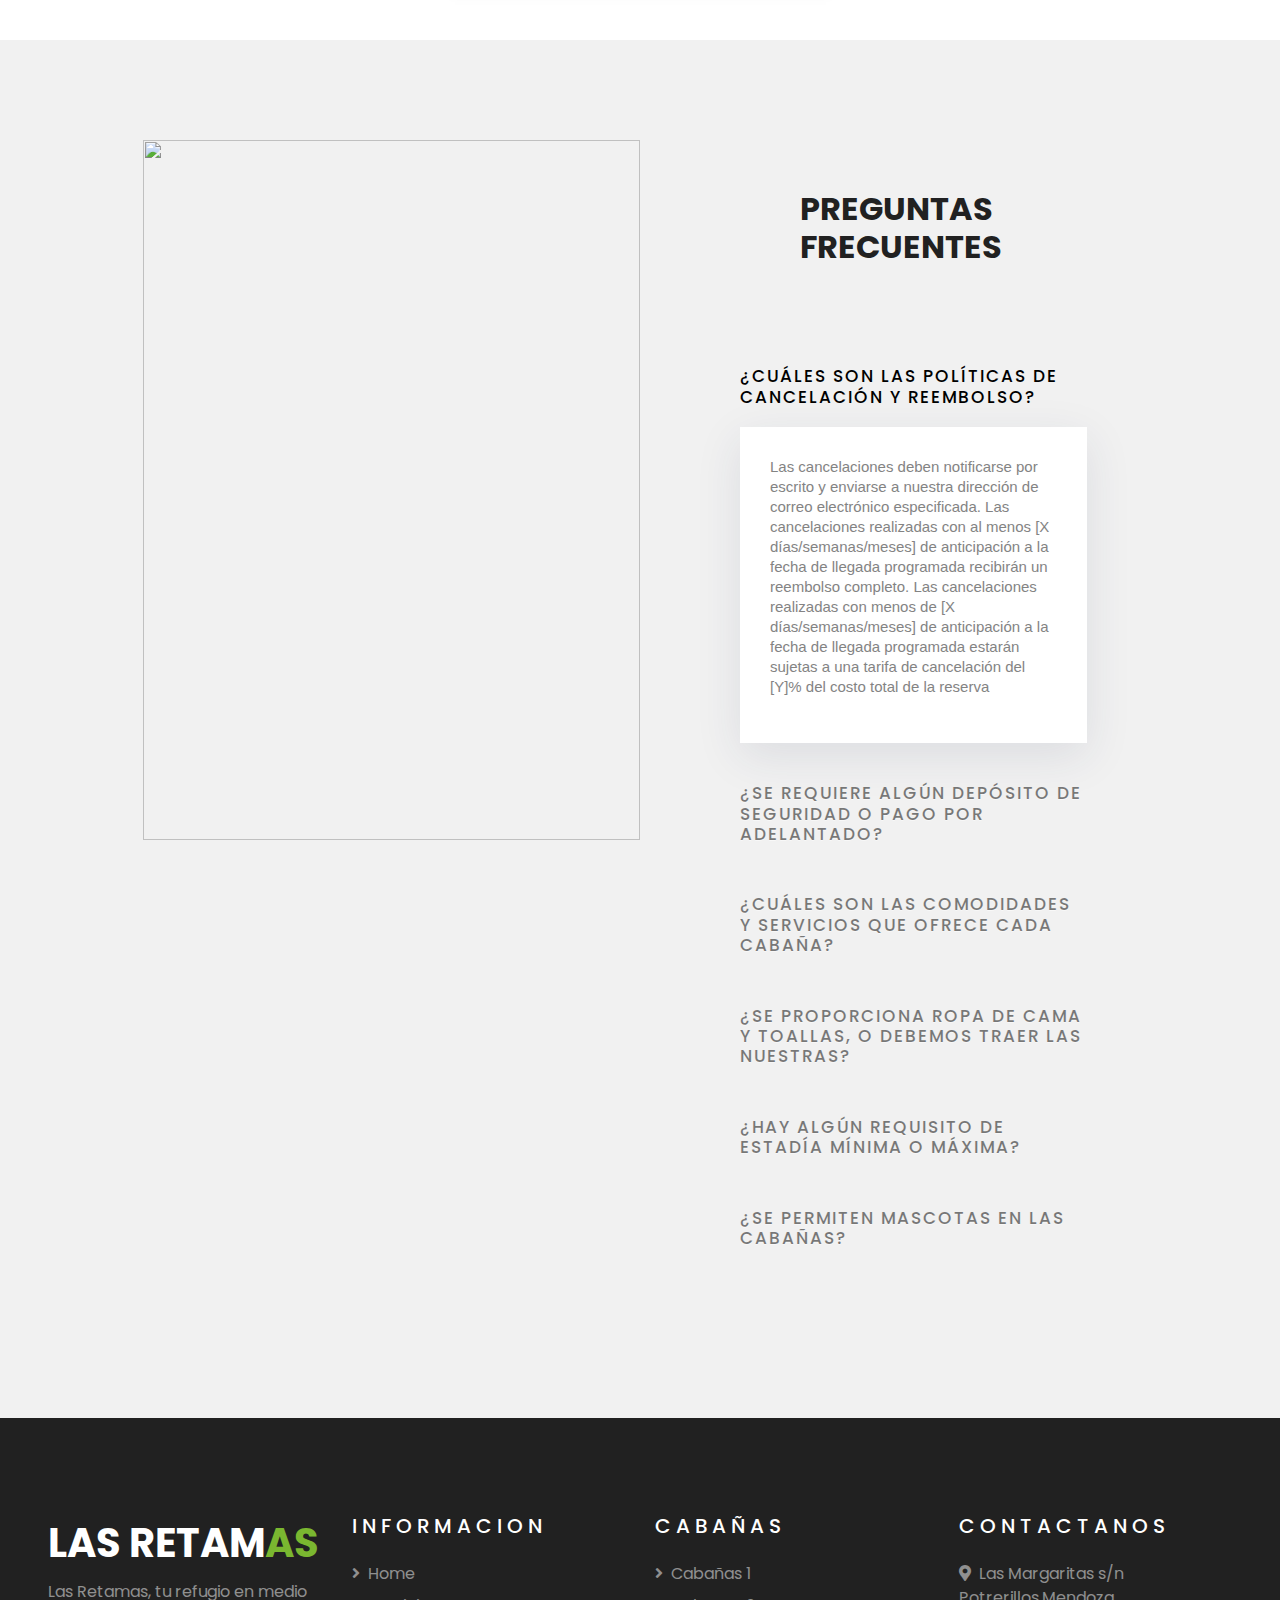
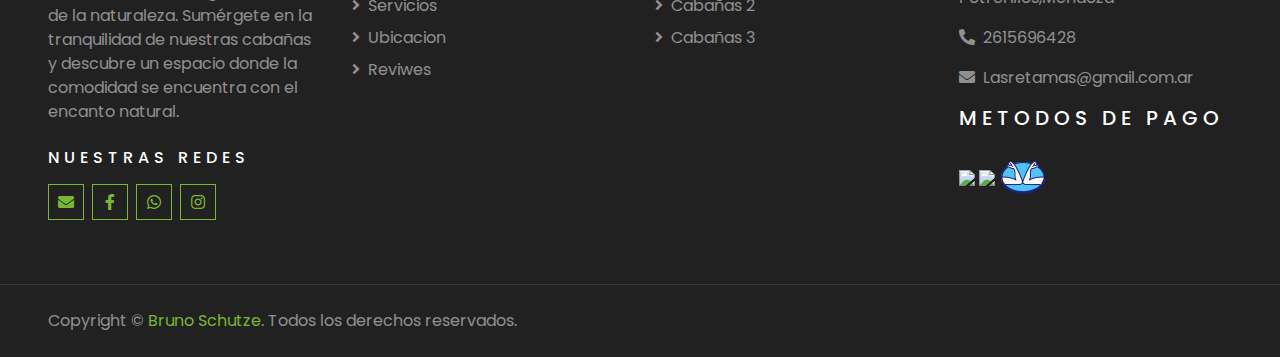
==== commit 4e33de93: "Segundo Commit" ====
--- a/pages/cabaña2.html
+++ b/pages/cabaña2.html
@@ -242,7 +242,7 @@
         </p>
 
         <div class="container text-center" style="margin-bottom: 20px; margin-top: 10px;">
-            <a href="https://api.whatsapp.com/send?phone=2613667004&text=Hola, vi la informacion de la pagina web me gustaria reservar la Cabaña Aurora" class="btn btn-primary py-md-3 px-md-5 mt-2" style="font-size: 17px;">RESERVAR CABAÑA AURORA</a>
+            <a href="https://api.whatsapp.com/send?phone=2613667004&text=Hola, vi la informacion de la pagina web me gustaria reservar la Cabaña Aurora" class="btn btn-primary py-md-3 px-md-5 mt-2" style="font-size: 17px;">RESERVAR CABAÑA 2</a>
         </div>
     </div>
     <div class="col-md-6">
